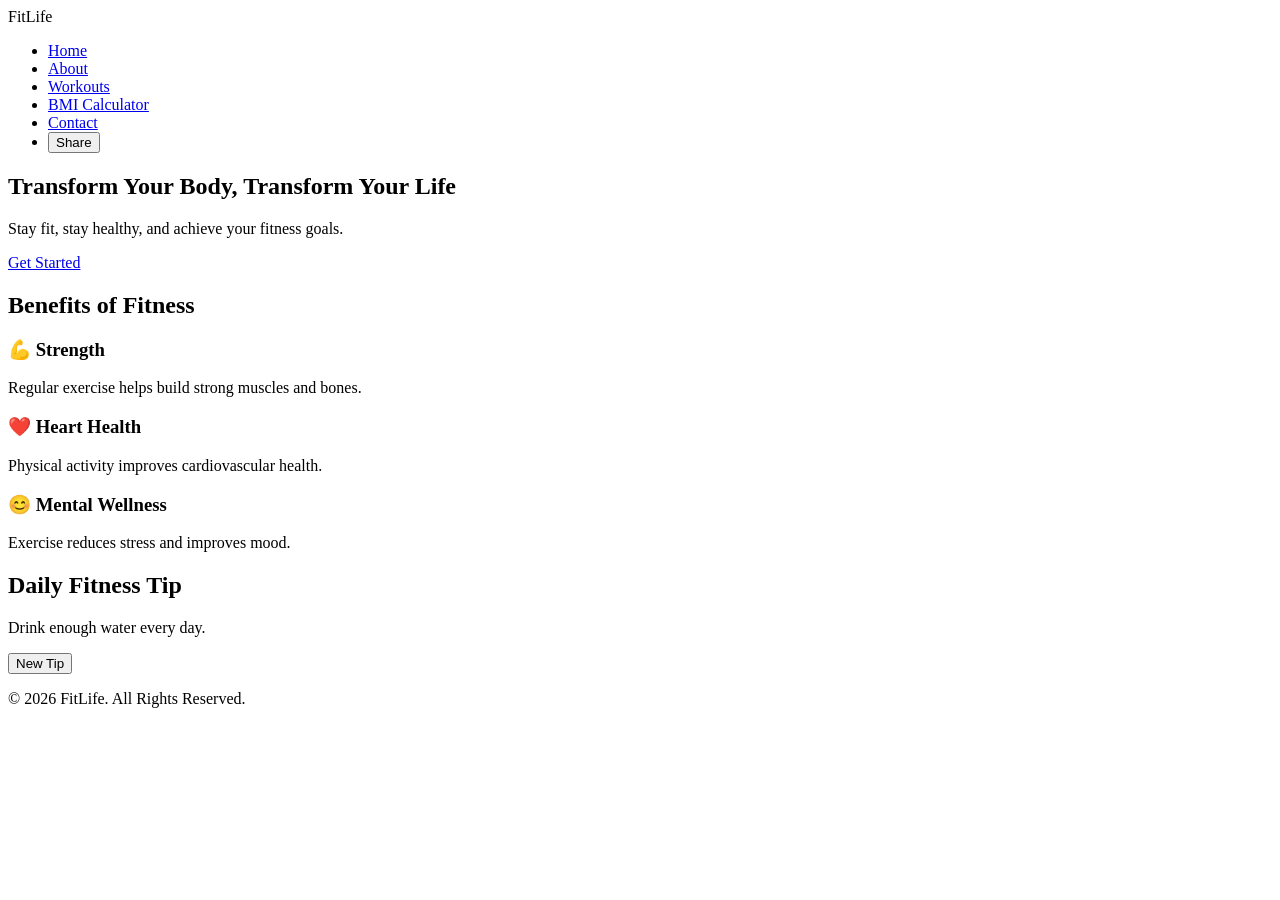
==== index.html @ a789fe0b "Add files via upload" ====
<!DOCTYPE html>
<html lang="en">

<head>

    <!-- Character encoding -->
    <meta charset="UTF-8">

    <!-- Make website responsive -->
    <meta name="viewport" content="width=device-width, initial-scale=1.0">

    <!-- Website title -->
    <title>FitLife - Fitness & Health Guide</title>

    <!-- Connect CSS file -->
    <link rel="stylesheet" href="css/style.css">

</head>

<body>

    <!-- Navigation Bar -->
    <header>

        <nav class="navbar">

            <!-- Website Logo -->
            <div class="logo">
                FitLife
            </div>

            <!-- Navigation Links -->
            <ul class="nav-links">

                <li>
                    <a href="index.html">Home</a>
                </li>

                <li>
                    <a href="about.html">About</a>
                </li>

                <li>
                    <a href="workout.html">Workouts</a>
                </li>

                <li>
                    <a href="bmi.html">BMI Calculator</a>
                </li>

                <li>
                    <a href="contact.html">Contact</a>
                </li>

                <li>
                    <!-- Share button -->

                        <button onclick="shareWebsite()" class="share-btn">
                            Share
                        </button>

                </li>

            </ul>

        </nav>

    </header>

    <!-- Hero Section -->
    <section class="hero">

        <!-- Main heading -->
        <h1>
            Transform Your Body, Transform Your Life
        </h1>

        <!-- Short description -->
        <p>
            Stay fit, stay healthy, and achieve your fitness goals.
        </p>

        <!-- Button to workout page -->
        <a href="workout.html" class="btn">
            Get Started
        </a>

    </section>

    <!-- Benefits Section -->
    <section class="benefits">

        <!-- Section heading -->
        <h2>Benefits of Fitness</h2>

        <!-- Cards container -->
        <div class="cards">

            <!-- Card 1 -->
            <div class="card">

                <h3>💪 Strength</h3>

                <p>
                    Regular exercise helps build strong muscles and bones.
                </p>

            </div>

            <!-- Card 2 -->
            <div class="card">

                <h3>❤️ Heart Health</h3>

                <p>
                    Physical activity improves cardiovascular health.
                </p>

            </div>

            <!-- Card 3 -->
            <div class="card">

                <h3>😊 Mental Wellness</h3>

                <p>
                    Exercise reduces stress and improves mood.
                </p>

            </div>

        </div>

    </section>

    <!-- Daily Fitness Tips Section -->
    <section class="tips">

        <h2>Daily Fitness Tip</h2>

        <!-- Tip display area -->
        <p id="tip">
            Drink enough water every day.
        </p>

        <!-- Button to show new tip -->
        <button onclick="showTip()">
            New Tip
        </button>

    </section>

    <!-- Footer Section -->
    <footer>

        <p>
            &copy; 2026 FitLife. All Rights Reserved.
        </p>

    </footer>

    <!-- Connect JavaScript file -->
    <script src="js/script.js"></script>

</body>

</html>
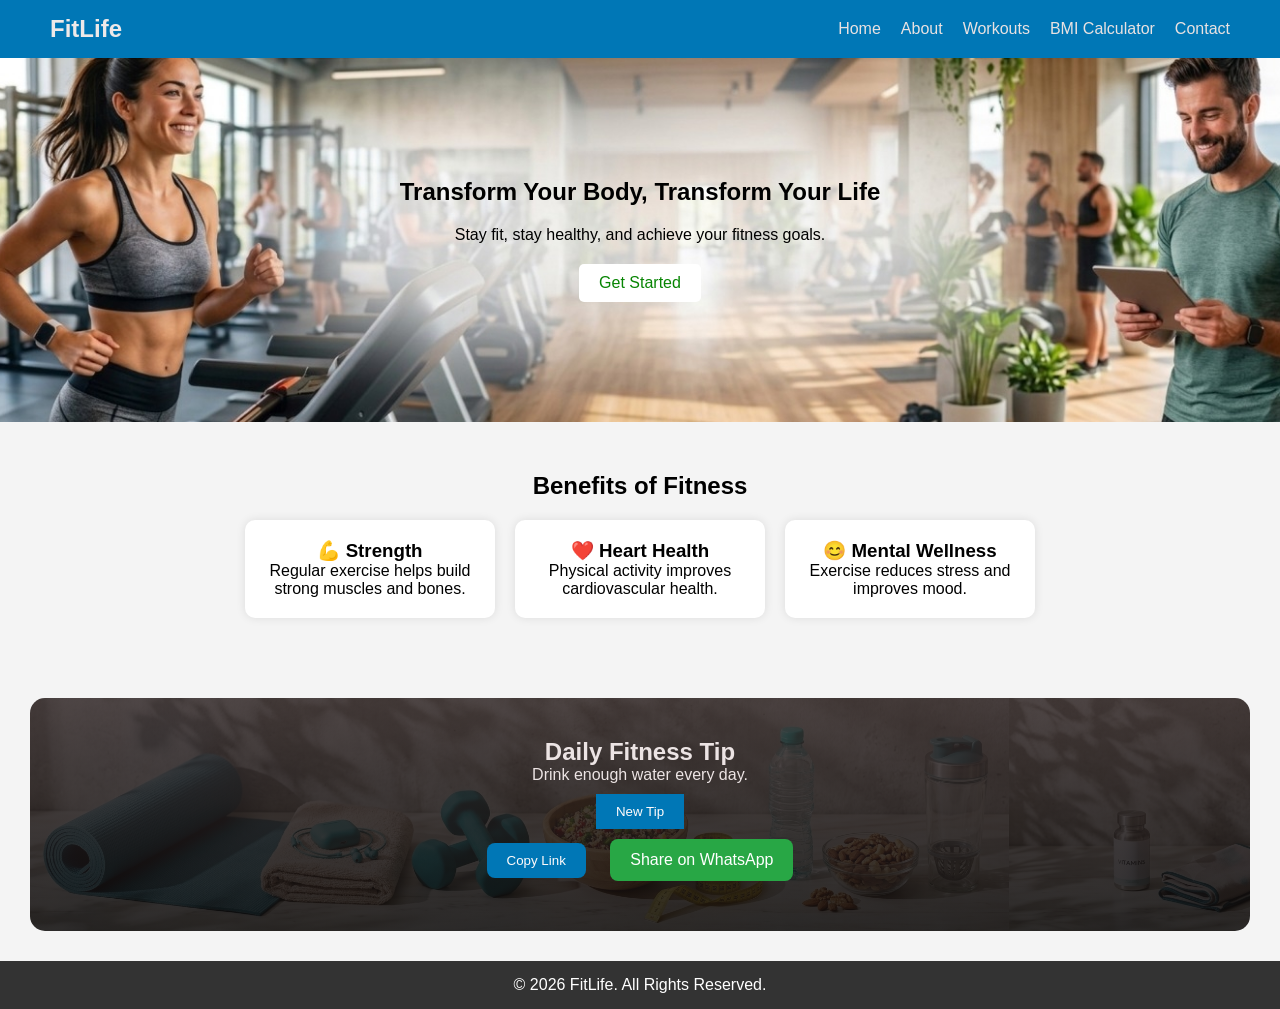
==== commit dc8323b2: "Enhance sharing options and daily fitness tips Added share button functionality and improved the dai" ====
--- a/index.html
+++ b/index.html
@@ -50,15 +50,6 @@
 
                 <li>
                     <a href="contact.html">Contact</a>
-                </li>
-
-                <li>
-                    <!-- Share button -->
-
-                        <button onclick="shareWebsite()" class="share-btn">
-                            Share
-                        </button>
-
                 </li>
 
             </ul>
@@ -143,10 +134,27 @@
             Drink enough water every day.
         </p>
 
-        <!-- Button to show new tip -->
+        <!--  Share Button to show -->
         <button onclick="showTip()">
             New Tip
         </button>
+
+        <div class="share-section">
+
+            <button onclick="copyLink()" class="share-btn">
+                Copy Link
+            </button>
+        
+            <a
+            href="https://wa.me/?text=Check%20out%20my%20FitLife%20website%20https://sachin-sandeep.github.io/fitlife-fitness-website/"
+            target="_blank"
+            class="share-btn">
+        
+                Share on WhatsApp
+        
+            </a>
+
+</div>
 
     </section>
 
--- a/css/style.css
+++ b/css/style.css
@@ -0,0 +1,713 @@
+/* Remove default margin and padding */
+
+*{
+    margin:0;
+    padding:0;
+    box-sizing:border-box;
+    font-family:Arial, sans-serif;
+}
+
+/* Style for body */
+
+body{
+    background:#f4f4f4;
+}
+
+/* Navigation bar */
+
+.navbar{
+    background:#0077b6;
+    color:rgb(238, 233, 233);
+    display:flex;
+    justify-content:space-between;
+    align-items:center;
+    padding:15px 50px;
+}
+
+/* Website logo */
+
+.logo{
+    font-size:24px;
+    font-weight:bold;
+}
+
+/* Navigation links */
+
+.nav-links{
+    list-style:none;
+    display:flex;
+}
+
+/* Space between links */
+
+.nav-links li{
+    margin-left:20px;
+}
+
+/* Link style */
+
+.nav-links a{
+    color:rgb(233, 226, 226);
+    text-decoration:none;
+}
+
+/* Hero section */
+
+.hero{
+    background-image: url(../images/bg.img23.jpeg
+    );
+    background-size: cover;
+    background-position: center;
+    background-repeat: no-repeat;
+    padding: 120px 20px;
+    text-align: center;
+    color: rgb(0, 0, 0);
+}
+
+/* Main heading */
+
+.hero h1{
+    margin-bottom:20px;
+}
+
+/* Button style */
+
+.btn{
+    display:inline-block;
+    margin-top:20px;
+    padding:10px 20px;
+    background:white;
+    color:#078503;
+    text-decoration:none;
+    border-radius:5px;
+}
+
+/* Benefits section */
+
+.benefits{
+    padding:50px 20px;
+    text-align:center;
+}
+
+/* Cards container */
+
+.cards{
+    display:flex;
+    justify-content:center;
+    gap:20px;
+    margin-top:20px;
+    flex-wrap:wrap;
+}
+
+/* Individual card */
+
+.card{
+    background:white;
+    width:250px;
+    padding:20px;
+    border-radius:10px;
+    box-shadow:0 0 10px rgba(0,0,0,0.1);
+}
+
+/* Fitness tips section */
+
+.tips{
+
+    background:
+    linear-gradient(
+        rgba(53, 43, 43, 0.85),
+        rgba(12, 10, 10, 0.85)
+    ),
+    url("../images/bg.img21.png");
+
+    background-size:cover;
+
+    background-position:center;
+
+    padding:50px;
+
+    border-radius:15px;
+
+    margin:30px;
+}
+
+.tips{
+    text-align:center;
+    padding:40px;
+
+}
+
+/* Button inside tips section */
+
+.tips button{
+    margin-top:10px;
+    padding:10px 20px;
+    border:none;
+    background:#0077b6;
+    color:rgb(255, 251, 251);
+    cursor:pointer;
+}
+
+.share-btn{
+
+    display:inline-block;
+
+    padding:12px 20px;
+
+    margin:10px;
+
+    background:#28a745;
+
+    color:white;
+
+    text-decoration:none;
+
+    border:none;
+
+    border-radius:8px;
+
+    cursor:pointer;
+}
+
+.share-btn:hover{
+
+    background:#218838;
+}
+
+/* Footer section */
+
+footer{
+    background:#333;
+    color:white;
+    text-align:center;
+    padding:15px;
+}
+
+/* Responsive design for mobile */
+
+@media(max-width:768px){
+
+    .navbar{
+        flex-direction:column;
+    }
+
+    .nav-links{
+        flex-direction:column;
+        text-align:center;
+    }
+
+    .nav-links li{
+        margin:10px 0;
+    }
+
+}
+
+
+
+
+/* About page main section */
+
+.about-section{
+    text-align:center;
+    padding:60px 20px;
+}
+
+/* Background image for About page */
+
+.about-page{
+    background-image: url("../images/bg.img4.jpg");
+    background-size: cover;
+    background-position: center;
+    background-repeat: no-repeat;
+    background-attachment: fixed;
+    ;
+}
+
+/* Mission section */
+
+.mission{
+    text-align:center;
+    padding:40px 20px;
+}
+
+/* Vision section */
+
+.vision{
+    text-align:center;
+    padding:40px 20px;
+}
+
+
+
+
+/* Workout page heading */
+
+.workout-header{
+    text-align:center;
+    padding:60px 20px;
+    color: #ebedee;
+
+   
+}
+
+/* Workout page background */
+
+.workout-page{
+
+    /* Add workout background image */
+    background:
+    linear-gradient(
+        rgba(0, 0, 0, 0.4),
+        rgba(0, 0, 0, 0.4)
+    ),
+    url("../images/bg.img24.jpeg");
+
+    /* Cover full page */
+    background-size: cover;
+
+    /* Keep image centered */
+    background-position: center;
+
+    /* Do not repeat image */
+    background-repeat: no-repeat;
+
+    /* Fixed while scrolling */
+    background-attachment: fixed;
+}
+/* Card images */
+.card img{
+        width:100%;
+        border-radius:10px;
+        margin-bottom:15px;
+    }
+
+/* Workout plans section */
+
+.workout-plans{
+    padding:40px 20px;
+}
+
+.card img{
+        width:100%;
+        border-radius:10px;
+        margin-bottom:15px;
+    }
+
+/* Workout card heading */
+
+.workout-plans .card h2{
+    color:#0485ca;
+    margin-bottom:15px;
+}
+
+.card img{
+        width:100%;
+        border-radius:10px;
+        margin-bottom:15px;
+    }
+
+
+.tips{
+    color: #ece4e4;
+}
+
+/* Workout card text */
+
+.workout-plans .card p{
+    margin:10px 0;
+}
+
+
+
+
+
+/* BMI Main Container */
+
+.bmi-title{
+    text-align:center;
+    margin-top:30px;
+    margin-bottom:30px;
+    color:#f3f3f3;
+}
+
+.bmi-description{
+
+    text-align:center;
+
+    color:#010029;
+
+    margin-bottom:20px;
+}
+
+.bmi-container{
+
+    display:flex;
+
+    justify-content:center;
+
+    align-items:center;
+
+    gap:30px;
+
+    flex-wrap:wrap;
+
+    padding:60px 20px;
+}
+
+/* Common Card Style */
+
+.input-box,
+.result-box,
+.category-box{
+
+    background:white;
+
+    padding:30px;
+
+    border-radius:15px;
+
+    box-shadow:0 0 15px rgba(0,0,0,0.1);
+}
+
+.input-box:hover,
+.result-box:hover,
+.category-box:hover{
+
+    transform:translateY(-5px);
+
+    transition:0.3s;
+}
+
+/* Input Card */
+
+.input-box{
+
+    width:300px;
+}
+
+.input-box button:hover{
+
+    background:#005f8d;
+}
+
+/* Inputs */
+
+.input-box input{
+
+    width:100%;
+
+    padding:12px;
+
+    margin:10px 0;
+
+    border:1px solid #ccc;
+
+    border-radius:8px;
+}
+
+/* Button */
+
+.input-box button{
+
+    width:100%;
+
+    padding:12px;
+
+    background:#0077b6;
+
+    color:white;
+
+    border:none;
+
+    border-radius:8px;
+
+    cursor:pointer;
+}
+
+/* BMI Result Card */
+
+.result-box{
+
+    width:250px;
+
+    text-align:center;
+}
+
+#result{
+
+    font-size:22px;
+
+    font-weight:bold;
+
+    margin-top:15px;
+}
+
+/* BMI Score */
+
+#bmi-score{
+
+    width:150px;
+
+    height:150px;
+
+    border-radius:50%;
+
+    background:#f4f4f4;
+
+    display:flex;
+
+    align-items:center;
+
+    justify-content:center;
+
+    margin:20px auto;
+
+    font-size:32px;
+
+    font-weight:bold;
+
+    border:8px solid #0077b6;
+}
+
+/* Category Box */
+
+.category-box{
+
+    width:220px;
+}
+
+/* Category Cards */
+
+.category{
+
+    padding:15px;
+
+    margin:10px 0;
+
+    border-radius:10px;
+
+    text-align:center;
+
+    font-weight:bold;
+}
+
+.under{
+    background:#a7d8ff;
+}
+
+.healthy{
+    background:#b8f5c5;
+}
+
+.over{
+    background:#ffe3a3;
+}
+
+.obese{
+    background:#ffb3b3;
+}
+
+/* Active category */
+
+.active-category{
+
+    border:3px solid #000;
+
+    transform:scale(1.05);
+
+    transition:0.3s;
+}
+
+/* Animated BMI Circle */
+
+.bmi-circle{
+
+    width:170px;
+
+    height:170px;
+
+    border-radius:50%;
+
+    display:flex;
+
+    justify-content:center;
+
+    align-items:center;
+
+    margin:20px auto;
+
+    background:
+    conic-gradient(
+        #0077b6 0deg,
+        #dfe6e9 0deg
+    );
+
+    transition:0.8s;
+}
+
+/* Score Number */
+
+#bmi-score{
+
+    width:130px;
+
+    height:130px;
+
+    background:white;
+
+    border-radius:50%;
+
+    display:flex;
+
+    justify-content:center;
+
+    align-items:center;
+
+    font-size:32px;
+
+    font-weight:bold;
+}
+
+/* BMI page background */
+
+.bmi-page{
+
+    background:
+    linear-gradient(
+        rgba(0,0,0,0.4),
+        rgba(0,0,0,0.4)
+    ),
+    url("../images/bg.img19.jpg");
+
+    background-size: cover;
+
+    background-position: center;
+
+    background-repeat: no-repeat;
+
+    background-attachment: fixed;
+}
+
+.input-box,
+.result-box,
+.category-box{
+
+    background: rgba(255,255,255,0.92);
+
+    backdrop-filter: blur(5px);
+
+    border-radius: 15px;
+}
+
+
+
+
+
+
+
+/* Contact page section */
+
+.contact-section{
+    text-align:center;
+    padding:60px 20px;
+    color: #ffffff;
+}
+
+/* Contact page background */
+
+.contact-page{
+
+    background:
+    linear-gradient(
+        rgba(0,0,0,0.4),
+        rgba(0,0,0,0.4)
+    ),
+    url("../images/bg.img20.jpg");
+
+    background-size: cover;
+
+    background-position: center;
+
+    background-repeat: no-repeat;
+
+    background-attachment: fixed;
+}
+
+/* Contact form inputs */
+
+.contact-section input,
+.contact-section textarea{
+    width:300px;
+    padding:10px;
+    font-size:16px;
+}
+
+/* Contact button */
+
+.contact-section button{
+    padding:10px 20px;
+    background:#0077b6;
+    color:white;
+    border:none;
+    cursor:pointer;
+}
+
+/* Contact information section */
+
+.contact-info{
+    text-align:center;
+    padding:40px 20px;
+    color: #fffefe;
+}
+
+
+
+
+/* FOOTER section style */
+
+footer{
+    background:#333;
+    color:white;
+    text-align:center;
+    padding:15px;
+    margin-top:30px;
+}
+
+/* Responsive design for tablets and mobile devices */
+
+@media(max-width:768px){
+
+    /* Change navbar layout to vertical */
+    .navbar{
+        flex-direction:column;
+        padding:20px;
+    }
+
+    /* Display navigation links vertically */
+    .nav-links{
+        flex-direction:column;
+        text-align:center;
+        margin-top:10px;
+    }
+
+    /* Add space between navigation items */
+    .nav-links li{
+        margin:10px 0;
+    }
+
+    /* Reduce hero heading size on small screens */
+    .hero h1{
+        font-size:28px;
+    }
+
+    /* Make cards wider for mobile screens */
+    .card{
+        width:90%;
+    }
+
+    .contact-section input,
+    .contact-section textarea,
+    .bmi-section input{
+        width:90%;
+    }
+} 
